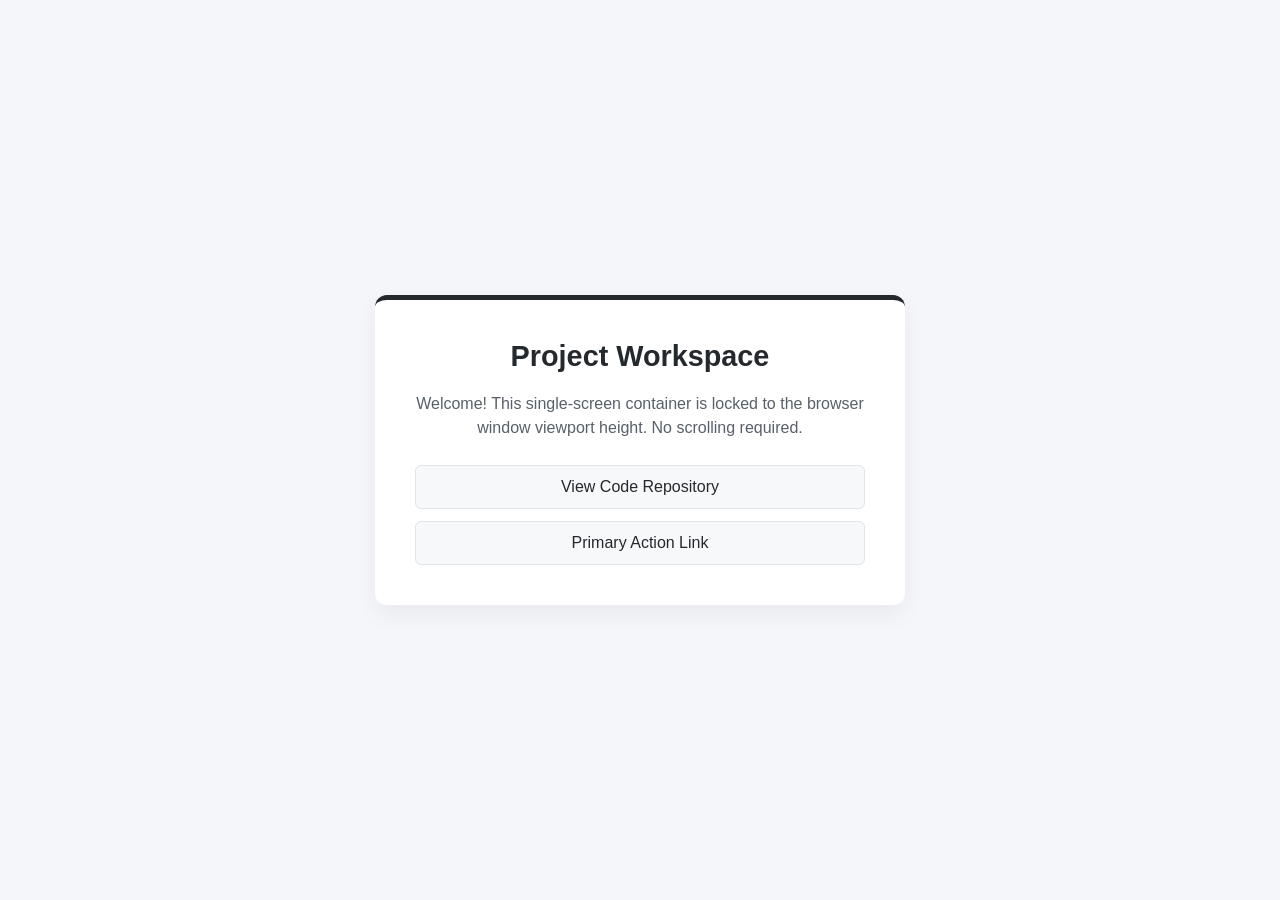
==== index.html @ e54d0d61 "Update title and enhance layout styles in index.html" ====
<!DOCTYPE html>
<html lang="en">
<head>
    <meta charset="UTF-8">
    <meta name="viewport" content="width=device-width, initial-scale=1.0">
    <title>My GitHub Pages Project</title>
    <style>
        /* This locks the page layout strictly to the screen boundaries */
        html, body {
            margin: 0;
            padding: 0;
            width: 100%;
            height: 100vh;
            overflow: hidden; /* Completely prevents scrolling */
            font-family: -apple-system, BlinkMacSystemFont, "Segoe UI", Roboto, sans-serif;
            background-color: #f4f6f9;
            color: #333;
        }

        /* Flexbox centers the card perfectly within the viewport height */
        .container {
            display: flex;
            justify-content: center;
            align-items: center;
            width: 100%;
            height: 100%;
            box-sizing: border-box;
            padding: 20px;
        }

        /* The standalone content container */
        .card {
            background: #ffffff;
            padding: 40px;
            max-width: 450px;
            width: 100%;
            border-radius: 12px;
            box-shadow: 0 10px 25px rgba(0, 0, 0, 0.05);
            text-align: center;
            border-top: 5px solid #24292e; /* Minimalist dark grey accent */
        }

        h1 {
            margin-top: 0;
            font-size: 1.8rem;
            color: #24292e;
        }

        p {
            font-size: 1rem;
            line-height: 1.5;
            color: #586069;
            margin-bottom: 25px;
        }

        /* Clean buttons or link blocks */
        .links-container {
            display: flex;
            flex-direction: column;
            gap: 12px;
        }

        .link-btn {
            display: block;
            padding: 12px;
            background-color: #f6f8fa;
            color: #24292e;
            text-decoration: none;
            border-radius: 6px;
            font-weight: 500;
            border: 1px solid #e1e4e8;
            transition: all 0.2s ease;
        }

        .link-btn:hover {
            background-color: #24292e;
            color: #ffffff;
            border-color: #24292e;
        }
    </style>
</head>
<body>

    <div class="container">
        <div class="card">
            <h1>Project Workspace</h1>
            <p>Welcome! This single-screen container is locked to the browser window viewport height. No scrolling required.</p>
            
            <div class="links-container">
                <a href="https://github.com" target="_blank" class="link-btn">View Code Repository</a>
                <a href="#" class="link-btn">Primary Action Link</a>
            </div>
        </div>
    </div>

</body>
</html>
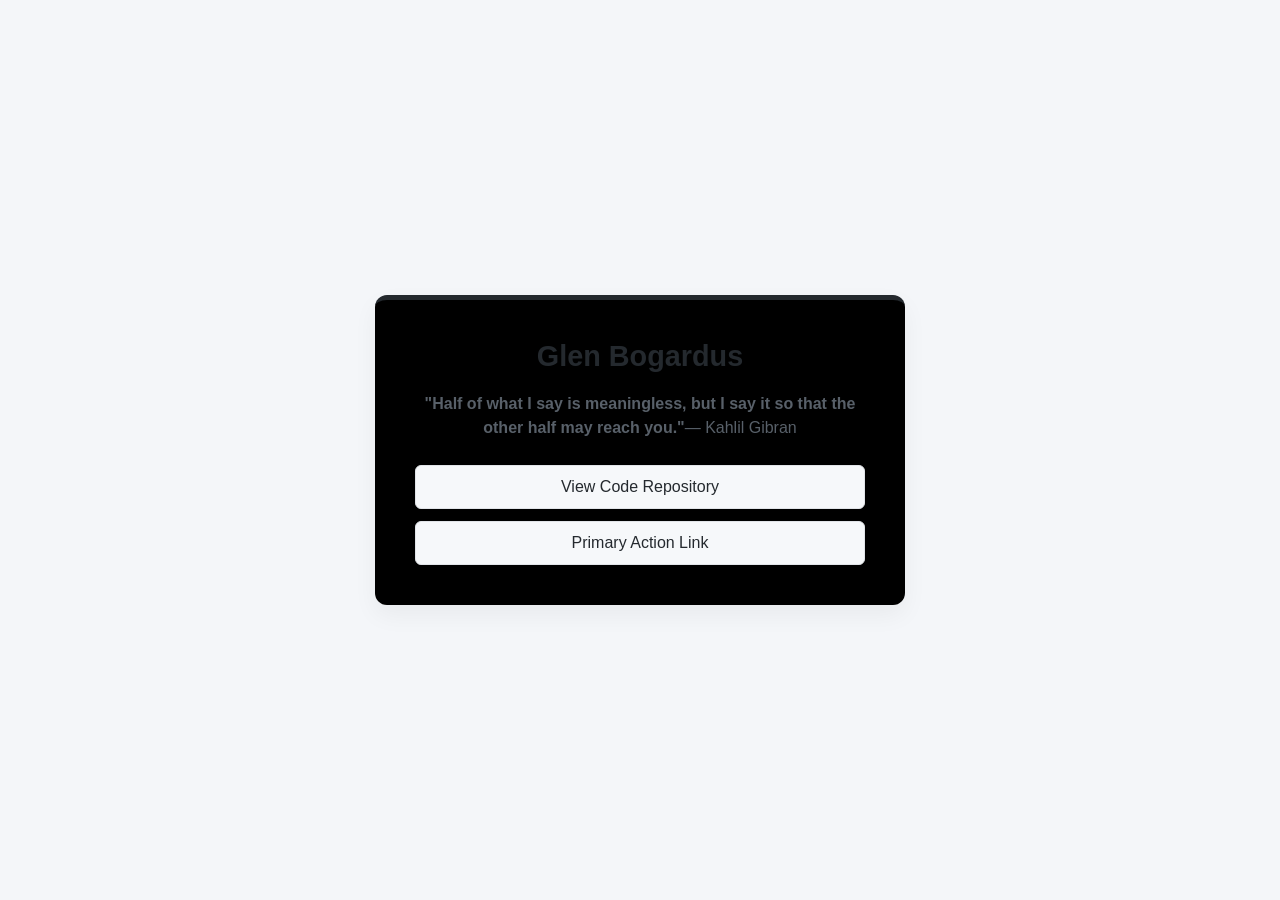
==== commit 7da6acb8: "Change background color and update header content" ====
--- a/index.html
+++ b/index.html
@@ -30,7 +30,7 @@
 
         /* The standalone content container */
         .card {
-            background: #ffffff;
+            background: #000000;
             padding: 40px;
             max-width: 450px;
             width: 100%;
@@ -83,8 +83,8 @@
 
     <div class="container">
         <div class="card">
-            <h1>Project Workspace</h1>
-            <p>Welcome! This single-screen container is locked to the browser window viewport height. No scrolling required.</p>
+            <h1>Glen Bogardus</h1>
+            <p><b>"Half of what I say is meaningless, but I say it so that the other half may reach you."</b>— Kahlil Gibran</p>
             
             <div class="links-container">
                 <a href="https://github.com" target="_blank" class="link-btn">View Code Repository</a>
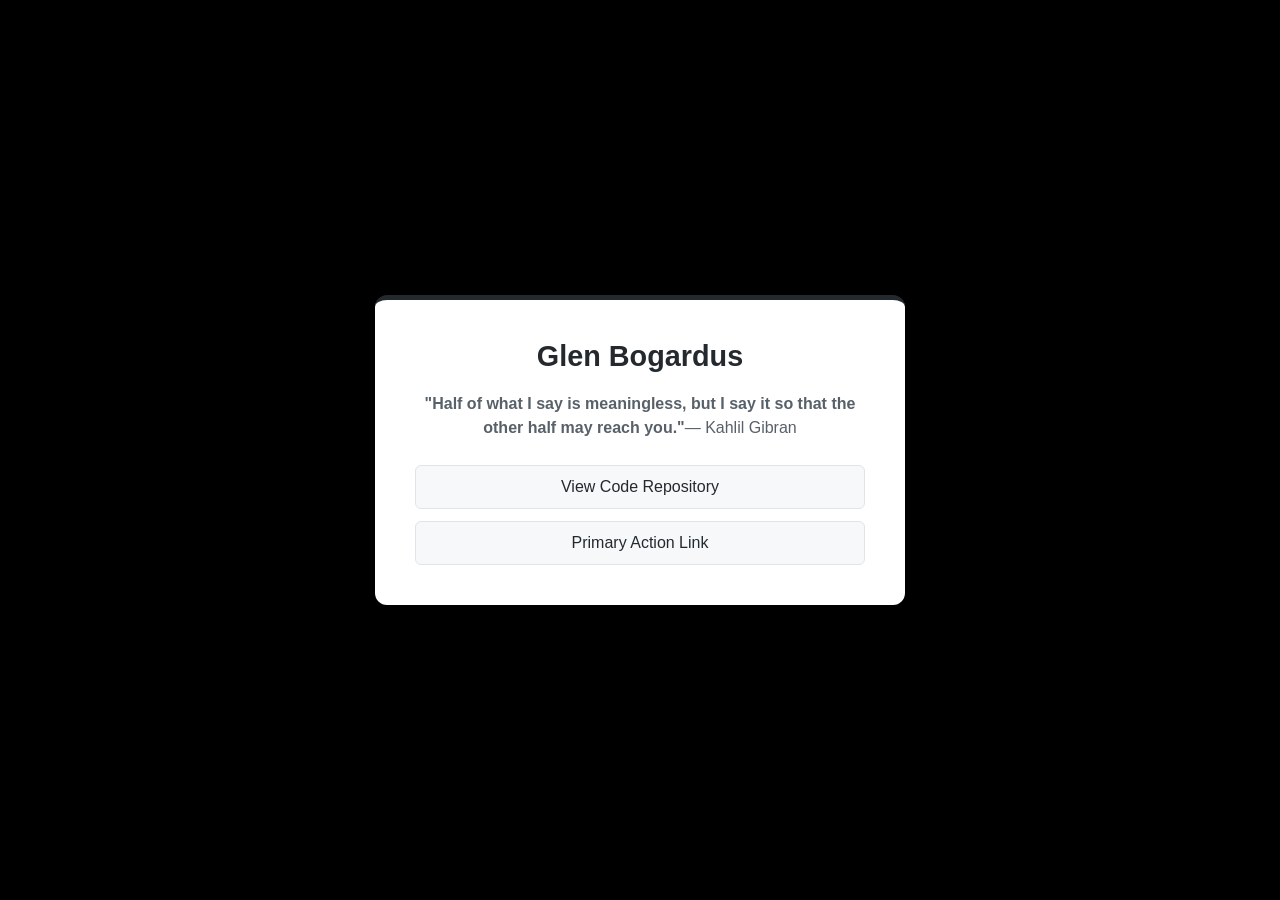
==== commit 9589a072: "Update index.html" ====
--- a/index.html
+++ b/index.html
@@ -13,7 +13,7 @@
             height: 100vh;
             overflow: hidden; /* Completely prevents scrolling */
             font-family: -apple-system, BlinkMacSystemFont, "Segoe UI", Roboto, sans-serif;
-            background-color: #f4f6f9;
+            background-color: #000000;
             color: #333;
         }
 
@@ -30,7 +30,7 @@
 
         /* The standalone content container */
         .card {
-            background: #000000;
+            background: #ffffff;
             padding: 40px;
             max-width: 450px;
             width: 100%;
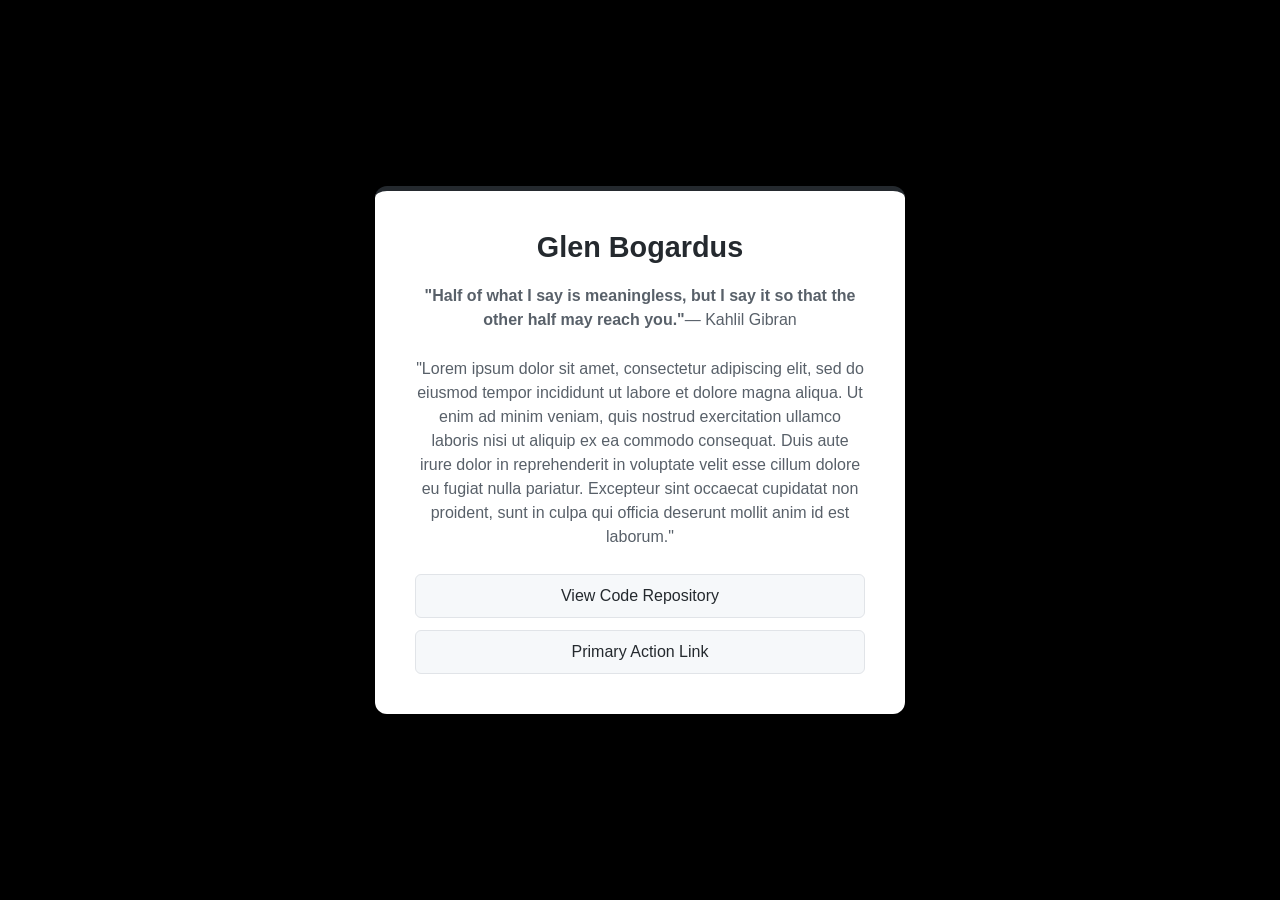
==== commit 267f6caf: "Add placeholder text to index.html" ====
--- a/index.html
+++ b/index.html
@@ -85,7 +85,7 @@
         <div class="card">
             <h1>Glen Bogardus</h1>
             <p><b>"Half of what I say is meaningless, but I say it so that the other half may reach you."</b>— Kahlil Gibran</p>
-            
+            <p>"Lorem ipsum dolor sit amet, consectetur adipiscing elit, sed do eiusmod tempor incididunt ut labore et dolore magna aliqua. Ut enim ad minim veniam, quis nostrud exercitation ullamco laboris nisi ut aliquip ex ea commodo consequat. Duis aute irure dolor in reprehenderit in voluptate velit esse cillum dolore eu fugiat nulla pariatur. Excepteur sint occaecat cupidatat non proident, sunt in culpa qui officia deserunt mollit anim id est laborum."</p>
             <div class="links-container">
                 <a href="https://github.com" target="_blank" class="link-btn">View Code Repository</a>
                 <a href="#" class="link-btn">Primary Action Link</a>
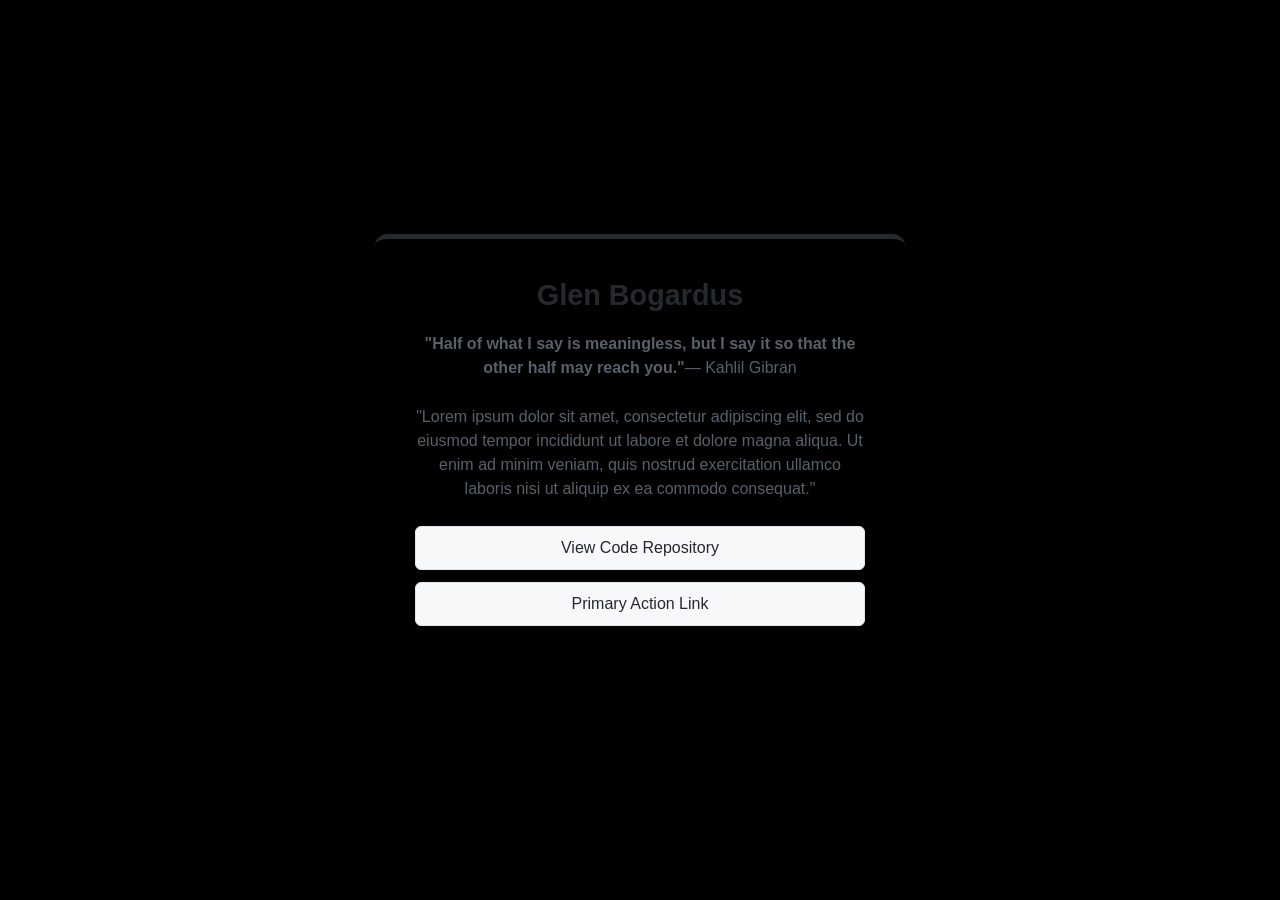
==== commit 3d450db8: "Update card background color and modify text Changed background color of the card and shortened a pa" ====
--- a/index.html
+++ b/index.html
@@ -30,7 +30,7 @@
 
         /* The standalone content container */
         .card {
-            background: #ffffff;
+            background: ##fff540;
             padding: 40px;
             max-width: 450px;
             width: 100%;
@@ -85,7 +85,7 @@
         <div class="card">
             <h1>Glen Bogardus</h1>
             <p><b>"Half of what I say is meaningless, but I say it so that the other half may reach you."</b>— Kahlil Gibran</p>
-            <p>"Lorem ipsum dolor sit amet, consectetur adipiscing elit, sed do eiusmod tempor incididunt ut labore et dolore magna aliqua. Ut enim ad minim veniam, quis nostrud exercitation ullamco laboris nisi ut aliquip ex ea commodo consequat. Duis aute irure dolor in reprehenderit in voluptate velit esse cillum dolore eu fugiat nulla pariatur. Excepteur sint occaecat cupidatat non proident, sunt in culpa qui officia deserunt mollit anim id est laborum."</p>
+            <p>"Lorem ipsum dolor sit amet, consectetur adipiscing elit, sed do eiusmod tempor incididunt ut labore et dolore magna aliqua. Ut enim ad minim veniam, quis nostrud exercitation ullamco laboris nisi ut aliquip ex ea commodo consequat."</p>
             <div class="links-container">
                 <a href="https://github.com" target="_blank" class="link-btn">View Code Repository</a>
                 <a href="#" class="link-btn">Primary Action Link</a>
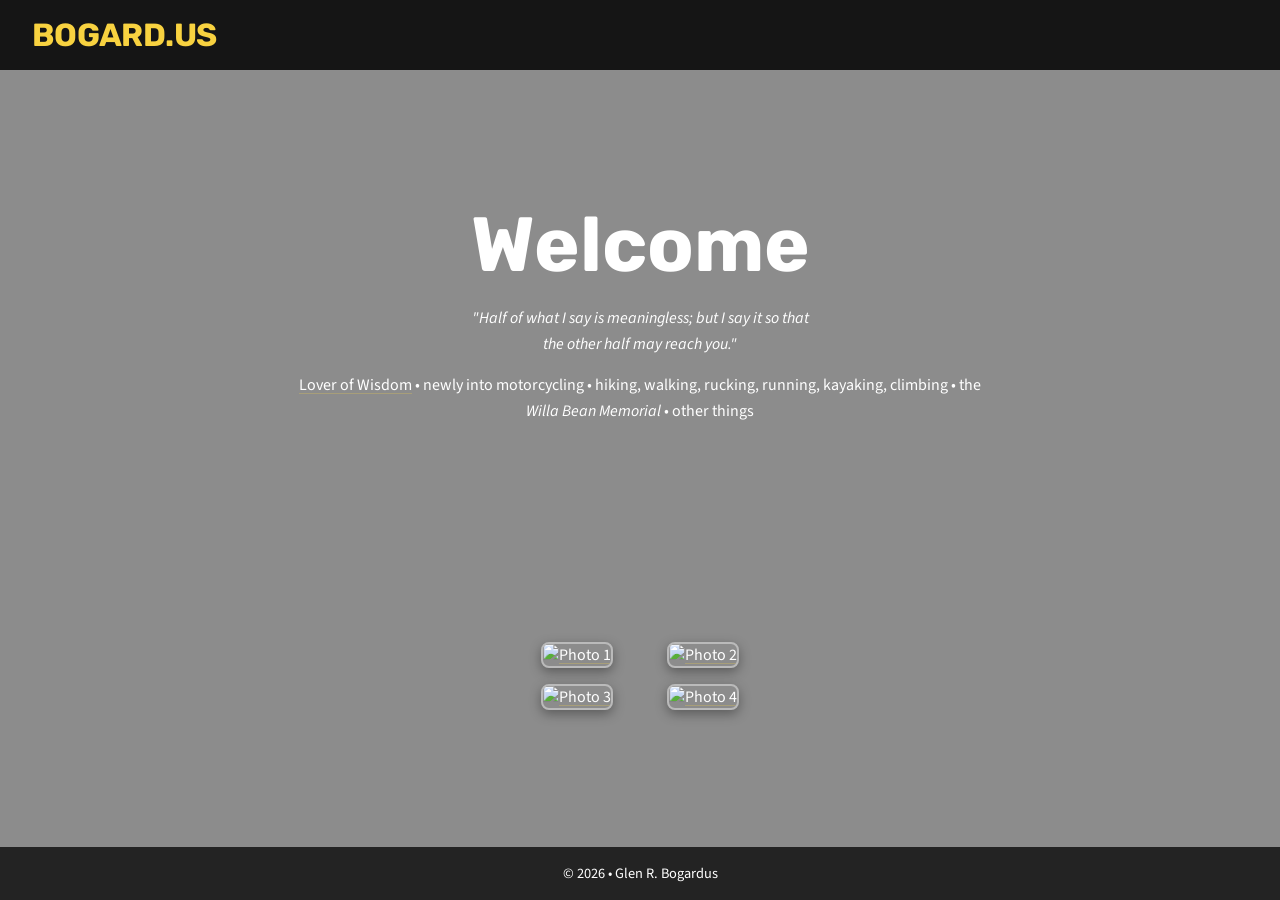
==== commit d8d35eed: "Add files via upload" ====
--- a/index.html
+++ b/index.html
@@ -1,97 +1,86 @@
-<!DOCTYPE html>
-<html lang="en">
-<head>
-    <meta charset="UTF-8">
-    <meta name="viewport" content="width=device-width, initial-scale=1.0">
-    <title>My GitHub Pages Project</title>
-    <style>
-        /* This locks the page layout strictly to the screen boundaries */
-        html, body {
-            margin: 0;
-            padding: 0;
-            width: 100%;
-            height: 100vh;
-            overflow: hidden; /* Completely prevents scrolling */
-            font-family: -apple-system, BlinkMacSystemFont, "Segoe UI", Roboto, sans-serif;
-            background-color: #000000;
-            color: #333;
-        }
-
-        /* Flexbox centers the card perfectly within the viewport height */
-        .container {
-            display: flex;
-            justify-content: center;
-            align-items: center;
-            width: 100%;
-            height: 100%;
-            box-sizing: border-box;
-            padding: 20px;
-        }
-
-        /* The standalone content container */
-        .card {
-            background: ##fff540;
-            padding: 40px;
-            max-width: 450px;
-            width: 100%;
-            border-radius: 12px;
-            box-shadow: 0 10px 25px rgba(0, 0, 0, 0.05);
-            text-align: center;
-            border-top: 5px solid #24292e; /* Minimalist dark grey accent */
-        }
-
-        h1 {
-            margin-top: 0;
-            font-size: 1.8rem;
-            color: #24292e;
-        }
-
-        p {
-            font-size: 1rem;
-            line-height: 1.5;
-            color: #586069;
-            margin-bottom: 25px;
-        }
-
-        /* Clean buttons or link blocks */
-        .links-container {
-            display: flex;
-            flex-direction: column;
-            gap: 12px;
-        }
-
-        .link-btn {
-            display: block;
-            padding: 12px;
-            background-color: #f6f8fa;
-            color: #24292e;
-            text-decoration: none;
-            border-radius: 6px;
-            font-weight: 500;
-            border: 1px solid #e1e4e8;
-            transition: all 0.2s ease;
-        }
-
-        .link-btn:hover {
-            background-color: #24292e;
-            color: #ffffff;
-            border-color: #24292e;
-        }
-    </style>
-</head>
-<body>
-
-    <div class="container">
-        <div class="card">
-            <h1>Glen Bogardus</h1>
-            <p><b>"Half of what I say is meaningless, but I say it so that the other half may reach you."</b>— Kahlil Gibran</p>
-            <p>"Lorem ipsum dolor sit amet, consectetur adipiscing elit, sed do eiusmod tempor incididunt ut labore et dolore magna aliqua. Ut enim ad minim veniam, quis nostrud exercitation ullamco laboris nisi ut aliquip ex ea commodo consequat."</p>
-            <div class="links-container">
-                <a href="https://github.com" target="_blank" class="link-btn">View Code Repository</a>
-                <a href="#" class="link-btn">Primary Action Link</a>
-            </div>
-        </div>
-    </div>
-
-</body>
-</html>
+<!DOCTYPE html>
+<html lang="en">
+<head>
+    <meta charset="UTF-8">
+    <meta name="viewport" content="width=device-width, initial-scale=1.0">
+    <title>Bogard.us | The Bogardus Family Website</title>
+    <link rel="icon" href="images/favicon.ico">
+    <link rel="preconnect" href="https://fonts.googleapis.com">
+    <link rel="preconnect" href="https://fonts.gstatic.com" crossorigin>
+    <link href="https://fonts.googleapis.com/css2?family=Rubik:wght@400;500;700&family=Source+Sans+3:wght@300;400;600&display=swap" rel="stylesheet">
+
+    <link rel="stylesheet" href="styles.css">
+</head>
+<body class="homepage">
+
+    <header>
+        <h2>BOGARD.US</h2>
+    </header>
+
+    <main>
+        <section class="content">
+            <h1>Welcome</h1>
+
+            <p>
+                <i>"Half of what I say is meaningless; but I say it so that<br> 
+                 the other half may reach you."</i>
+            </p>
+
+            <p><a href="#" class="tooltip" data-tooltip="Reader and writer of philosophy">Lover of Wisdom</a> • newly into motorcycling • hiking, walking, rucking, running, kayaking, climbing • the <i>Willa Bean Memorial</i> • other things </p>
+
+<!--            <a href="#" class="button">
+                Learn More
+            </a>
+-->
+        </section>
+
+        <section class="gallery">
+
+            <a href="#img1">
+                <img src="images/20260817.jpg" alt="Photo 1">
+            </a>
+
+            <a href="#img2">
+                <img src="images/20260711.jpg" alt="Photo 2">
+            </a>
+
+            <a href="#img3">
+                <img src="images/20200801.jpg" alt="Photo 3">
+            </a>
+
+            <a href="#img4">
+                <img src="images/20260722.jpg" alt="Photo 4">
+            </a>
+
+        </section>
+
+<!-- LIGHTBOXES -->
+
+<div id="img1" class="lightbox">
+    <a href="#" class="close"></a>
+    <img src="images/20260817.jpg" alt="Photo 1">
+</div>
+
+<div id="img2" class="lightbox">
+    <a href="#" class="close"></a>
+    <img src="images/20260711.jpg" alt="Photo 2">
+</div>
+
+<div id="img3" class="lightbox">
+    <a href="#" class="close"></a>
+    <img src="images/20200801.jpg" alt="Photo 3">
+</div>
+
+<div id="img4" class="lightbox">
+    <a href="#" class="close"></a>
+    <img src="images/20260722.jpg" alt="Photo 4">
+</div>
+
+    </main>
+
+    <footer>
+        © 2026  &#8226;  Glen R. Bogardus
+    </footer>
+
+</body>
+</html>
--- a/styles.css
+++ b/styles.css
@@ -0,0 +1,534 @@
+/* ==========================================
+   RESET
+========================================== */
+
+* {
+    margin: 0;
+    padding: 0;
+    box-sizing: border-box;
+}
+
+html,
+body {
+    height: 100%;
+}
+
+/* ==========================================
+   PAGE LAYOUT
+========================================== */
+
+body {
+    font-family: "Source Sans 3", sans-serif;
+    color: white;
+
+    /* Background Image */
+    background-image:
+        linear-gradient(
+            rgba(0,0,0,.45),
+            rgba(0,0,0,.45)
+        ),
+        url("images/bg.JPG");
+
+    background-size: cover;
+    background-position: center center;
+    background-repeat: no-repeat;
+    background-attachment: fixed;
+}
+
+body.homepage {
+    height: 100dvh;
+    overflow: hidden;
+    display: grid;
+    grid-template-rows: auto 1fr auto;
+}
+
+body.article-page {
+    min-height: 100dvh;
+    overflow-y: auto;
+    overflow-x: hidden;
+    display: block;
+}
+
+/* ==========================================
+   HEADER
+========================================== */
+
+header {
+    background: rgba(0, 0, 0, 0.85);
+    padding: 1rem 2rem;
+    display: flex;
+    align-items: center;
+    font-family: "Rubik", Arial, sans-serif;
+    font-weight: 700;
+    letter-spacing: -0.02em;
+}
+
+header h2 {
+    color: #f8d240;
+    font-size: 2rem;
+    font-weight: 600;
+    font-family: "Rubik", Arial, sans-serif;
+    font-weight: 700;
+    letter-spacing: -0.02em;
+}
+
+header a:link {
+    text-decoration: none;
+}
+
+/* ==========================================
+   MAIN CONTENT
+========================================== */
+
+main {
+    display: grid;
+    place-items: center;
+
+    padding: 2rem;
+    text-align: center;
+}
+
+.article-page main {
+    display: block;
+    padding: 2rem 0 4rem;
+}
+
+.content {
+    width: min(900px, 100%);
+}
+
+section {
+    margin-bottom: .5rem;
+}
+
+h1,
+h2,
+h3,
+h4,
+h5,
+h6 {
+    font-family: "Rubik", Arial, sans-serif;
+    font-weight: 700;
+}
+
+.article-page header {
+
+    position: sticky;
+    top: 0;
+    z-index: 1000;
+    backdrop-filter: blur(10px);
+    background: rgba(0,0,0,.9);
+}
+
+.content h1 {
+    font-size: clamp(2.5rem, 6vw, 5rem);
+    margin-bottom: 1rem;
+}
+
+.content p {
+    font-size: clamp(1rem, 2vw, 1rem);
+    line-height: 1.6;
+
+    max-width: 700px;
+    margin: 0 auto 1rem auto;
+}
+
+/* ==========================================
+   SITE LINKS
+========================================== */
+
+a,
+a:link {
+     color: inherit;
+
+    text-decoration-line: underline;
+    text-decoration-color: rgba(248,210,64,.25);
+    text-decoration-thickness: 1px;
+    text-underline-offset: 3px;
+}
+a:visited {
+    color: #e0e0e0;
+
+    text-decoration-line: underline;
+    text-decoration-color: #f8d240;
+    text-decoration-thickness: 1px;
+    text-underline-offset: 3px;
+}
+
+a:hover {
+    text-decoration-color: #ffe777;
+}
+
+a:active {
+    color: #ffffff;
+}
+
+/* ==========================================
+   READING PANEL
+========================================== */
+
+.reading-panel {
+
+    background: rgba(10,10,10,.88);
+    border: 1px solid rgba(255,255,255,.15);
+    border-radius: 18px;
+    box-shadow:
+    0 12px 40px rgba(0,0,0,.45),
+    0 0 0 1px rgba(255,255,255,.03);
+    backdrop-filter: blur(3px);
+    padding: 2rem;
+    text-align: left;
+}
+
+
+.reading-panel h1,
+.reading-panel h2,
+.reading-panel h3,
+.reading-panel h4 {
+    text-align: left;
+
+    font-family: "Rubik", sans-serif;
+
+    margin-top: 2rem;
+    margin-bottom: .75rem;
+
+    line-height: 1.15;
+}
+
+.reading-panel h1 {
+    font-size: clamp(2.2rem, 4vw, 4rem);
+
+    margin-top: 0;
+}
+
+.reading-panel h2 {
+    font-size: clamp(1.5rem, 2.5vw, 2.2rem);
+}
+
+.reading-panel p {
+    text-align: left;
+
+    max-width: 90ch;
+
+    margin-bottom: 1.2rem;
+
+    line-height: 1.8;
+
+    font-size: 1.1rem;
+}
+
+.reading-layout {
+    width: min(1100px, 95vw);
+    margin: 0 auto 3rem;
+}
+
+.page-title {
+    font-family: "Rubik", sans-serif;
+    font-weight: 700;
+
+    font-size: clamp(2rem, 4vw, 3.5rem);
+
+    text-align: left;
+
+    color: white;
+
+    margin-bottom: 1rem;
+
+    letter-spacing: -0.03em;
+
+    text-shadow:
+        0 2px 12px rgba(0,0,0,.6);
+}
+
+/* ==========================================
+   ARTICLE IMAGES
+========================================== */
+
+.article-image {
+
+    max-width: 350px;
+    width: 35%;
+    height: auto;
+    padding: 6px;
+    background: rgba(255,255,255,.03);
+    border: 1px solid #f8d240;;
+    border-radius: 10px;
+    box-shadow:
+        0 4px 16px rgba(0,0,0,.35);
+    margin-bottom: 1rem;
+}
+
+.article-image.left {
+    float: left;
+    margin-right: 1.5rem;
+}
+
+.article-image.right {
+    float: right;
+    margin-left: 1.5rem;
+}
+
+.article-figure {
+    max-width: 320px;
+    padding: 6px;
+    border: 1px solid rgba(248,210,64,.7);
+    border-radius: 10px;
+    background: rgba(255,255,255,.03);
+    box-shadow:
+        0 4px 16px rgba(0,0,0,.35);
+}
+
+.article-figure.left {
+    float: left;
+    margin-right: 1.5rem;
+    margin-bottom: 1rem;
+}
+
+.article-figure.right {
+    float: right;
+    margin-left: 1.5rem;
+    margin-bottom: 1rem;
+}
+
+.article-figure img {
+    display: block;
+    width: 100%;
+    border-radius: 6px;
+}
+
+.article-figure a {
+    display: block;
+    text-decoration: none;
+}
+
+.article-figure a img {
+
+    transition:
+        transform .25s ease,
+        box-shadow .25s ease;
+}
+
+.article-figure a:hover img {
+    transform: scale(1.02);
+
+    box-shadow:
+        0 0 20px rgba(248,210,64,.25);
+}
+
+.article-figure figcaption {
+
+    margin-top: .5rem;
+
+    font-size: .85rem;
+    color: #c7c7c7;
+
+    text-align: center;
+    line-height: 1.4;
+
+    font-style: italic;
+}
+
+
+/* ==========================================
+   BUTTON & TOOLTIPS
+========================================== */
+
+.button {
+    display: inline-block;
+
+    background: #ff820d;
+    color: #ffffff;
+
+    padding: 0.9rem 1.8rem;
+    border-radius: 6px;
+
+    text-decoration: none;
+    font-weight: bold;
+
+    transition: 0.25s ease;
+}
+
+.button:hover {
+    background: #ee0909;
+}
+
+/* Tooltips */
+
+.tooltip {
+    position: relative;
+    cursor: pointer;
+}
+
+
+/* Tooltip box */
+.tooltip::after {
+    content: attr(data-tooltip);
+
+    position: absolute;
+    left: 50%;
+    bottom: calc(100% + 10px);
+
+    transform: translateX(-50%);
+
+    background: rgba(0,0,0,.92);
+    color: white;
+
+    padding: .5rem .75rem;
+    border-radius: 6px;
+
+    font-size: .85rem;
+    line-height: 1.3;
+
+    white-space: nowrap;
+
+    opacity: 0;
+    pointer-events: none;
+
+    transition: opacity .2s ease;
+
+    z-index: 1000;
+}
+
+/* Little arrow */
+.tooltip::before {
+    content: "";
+
+    position: absolute;
+    left: 50%;
+    bottom: calc(100% + 4px);
+
+    transform: translateX(-50%);
+
+    border-left: 6px solid transparent;
+    border-right: 6px solid transparent;
+    border-top: 6px solid rgba(0,0,0,.92);
+
+    opacity: 0;
+
+    transition: opacity .2s ease;
+
+    z-index: 1000;
+}
+
+.tooltip:hover::after,
+.tooltip:hover::before {
+    opacity: 1;
+}
+
+/* ==========================================
+   FOOTER
+========================================== */
+
+footer {
+    background: rgba(0, 0, 0, 0.75);
+
+    text-align: center;
+    padding: 1rem;
+
+    font-size: 0.9rem;
+}
+
+/* ==========================================
+   MOBILE
+========================================== */
+
+@media (max-width: 768px) {
+
+    .article-image,
+    .article-figure {
+
+        float: none !important;
+
+        display: block;
+
+        width: 100%;
+        max-width: 100%;
+
+        margin: 0 auto 1rem auto;
+    }
+}
+
+/* ==========================================
+   GALLERY
+========================================== */
+
+.gallery {
+    display: flex;
+    flex-wrap: wrap;
+    justify-content: center;
+    gap: 1rem;
+}
+
+.gallery a {
+    flex: 0 0 110px;
+}
+
+.gallery img {
+    width: 110px;
+    height: 110px;
+
+    object-fit: cover;
+
+    border-radius: 8px;
+    border: 2px solid rgba(255,255,255,.4);
+
+    box-shadow: 0 4px 12px rgba(0,0,0,.35);
+
+    transition: 0.25s ease;
+}
+
+.gallery img:hover {
+    transform: scale(1.08);
+
+    border-color: white;
+}
+
+/* ==========================================
+   LIGHTBOX
+========================================== */
+
+.lightbox {
+    position: fixed;
+
+    inset: 0;
+
+    background: rgba(0,0,0,.9);
+
+    display: flex;
+    justify-content: center;
+    align-items: center;
+
+    opacity: 0;
+    visibility: hidden;
+
+    transition: opacity .3s ease;
+
+    z-index: 9999;
+}
+
+.lightbox:target {
+    opacity: 1;
+    visibility: visible;
+}
+
+.lightbox img {
+    max-width: 90vw;
+    max-height: 90vh;
+
+    border-radius: 10px;
+
+    box-shadow: 0 0 40px rgba(0,0,0,.8);
+}
+
+/* clicking anywhere closes */
+.lightbox .close {
+    position: absolute;
+    inset: 0;
+    cursor: default;
+}
+
+/* keep image above close overlay */
+.lightbox img {
+    position: relative;
+    z-index: 2;
+}
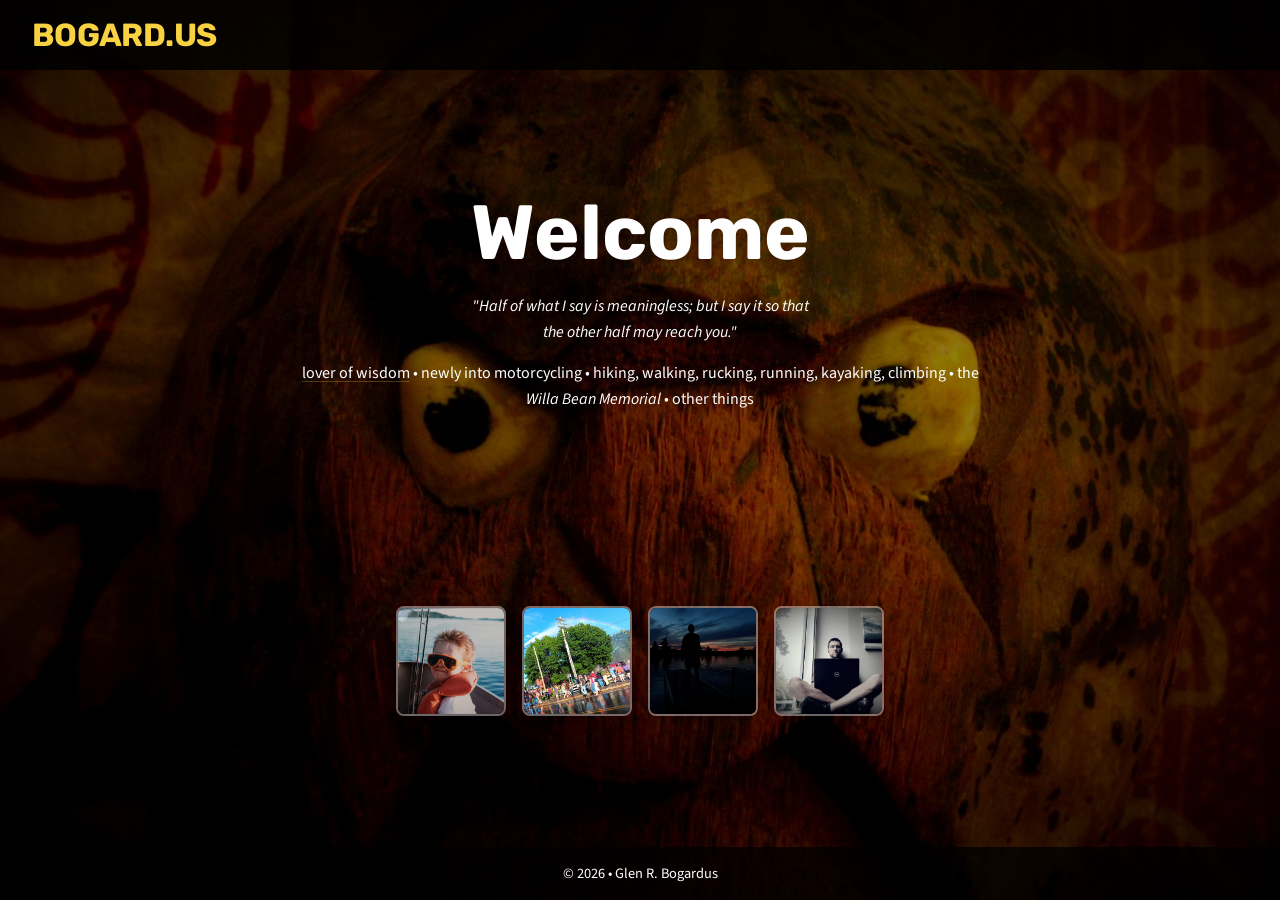
==== commit e13c0dc9: "Modify index.html content and title Updated the title and modified content in the homepage section." ====
--- a/index.html
+++ b/index.html
@@ -3,7 +3,7 @@
 <head>
     <meta charset="UTF-8">
     <meta name="viewport" content="width=device-width, initial-scale=1.0">
-    <title>Bogard.us | The Bogardus Family Website</title>
+    <title>Bogard.us | Glen</title>
     <link rel="icon" href="images/favicon.ico">
     <link rel="preconnect" href="https://fonts.googleapis.com">
     <link rel="preconnect" href="https://fonts.gstatic.com" crossorigin>
@@ -26,7 +26,7 @@
                  the other half may reach you."</i>
             </p>
 
-            <p><a href="#" class="tooltip" data-tooltip="Reader and writer of philosophy">Lover of Wisdom</a> • newly into motorcycling • hiking, walking, rucking, running, kayaking, climbing • the <i>Willa Bean Memorial</i> • other things </p>
+            <p><a href="#" class="tooltip" data-tooltip="Reader and writer of philosophy">lover of wisdom</a> • newly into motorcycling • hiking, walking, rucking, running, kayaking, climbing • the <i>Willa Bean Memorial</i> • other things </p>
 
 <!--            <a href="#" class="button">
                 Learn More
@@ -83,4 +83,4 @@
     </footer>
 
 </body>
-</html>+</html>
